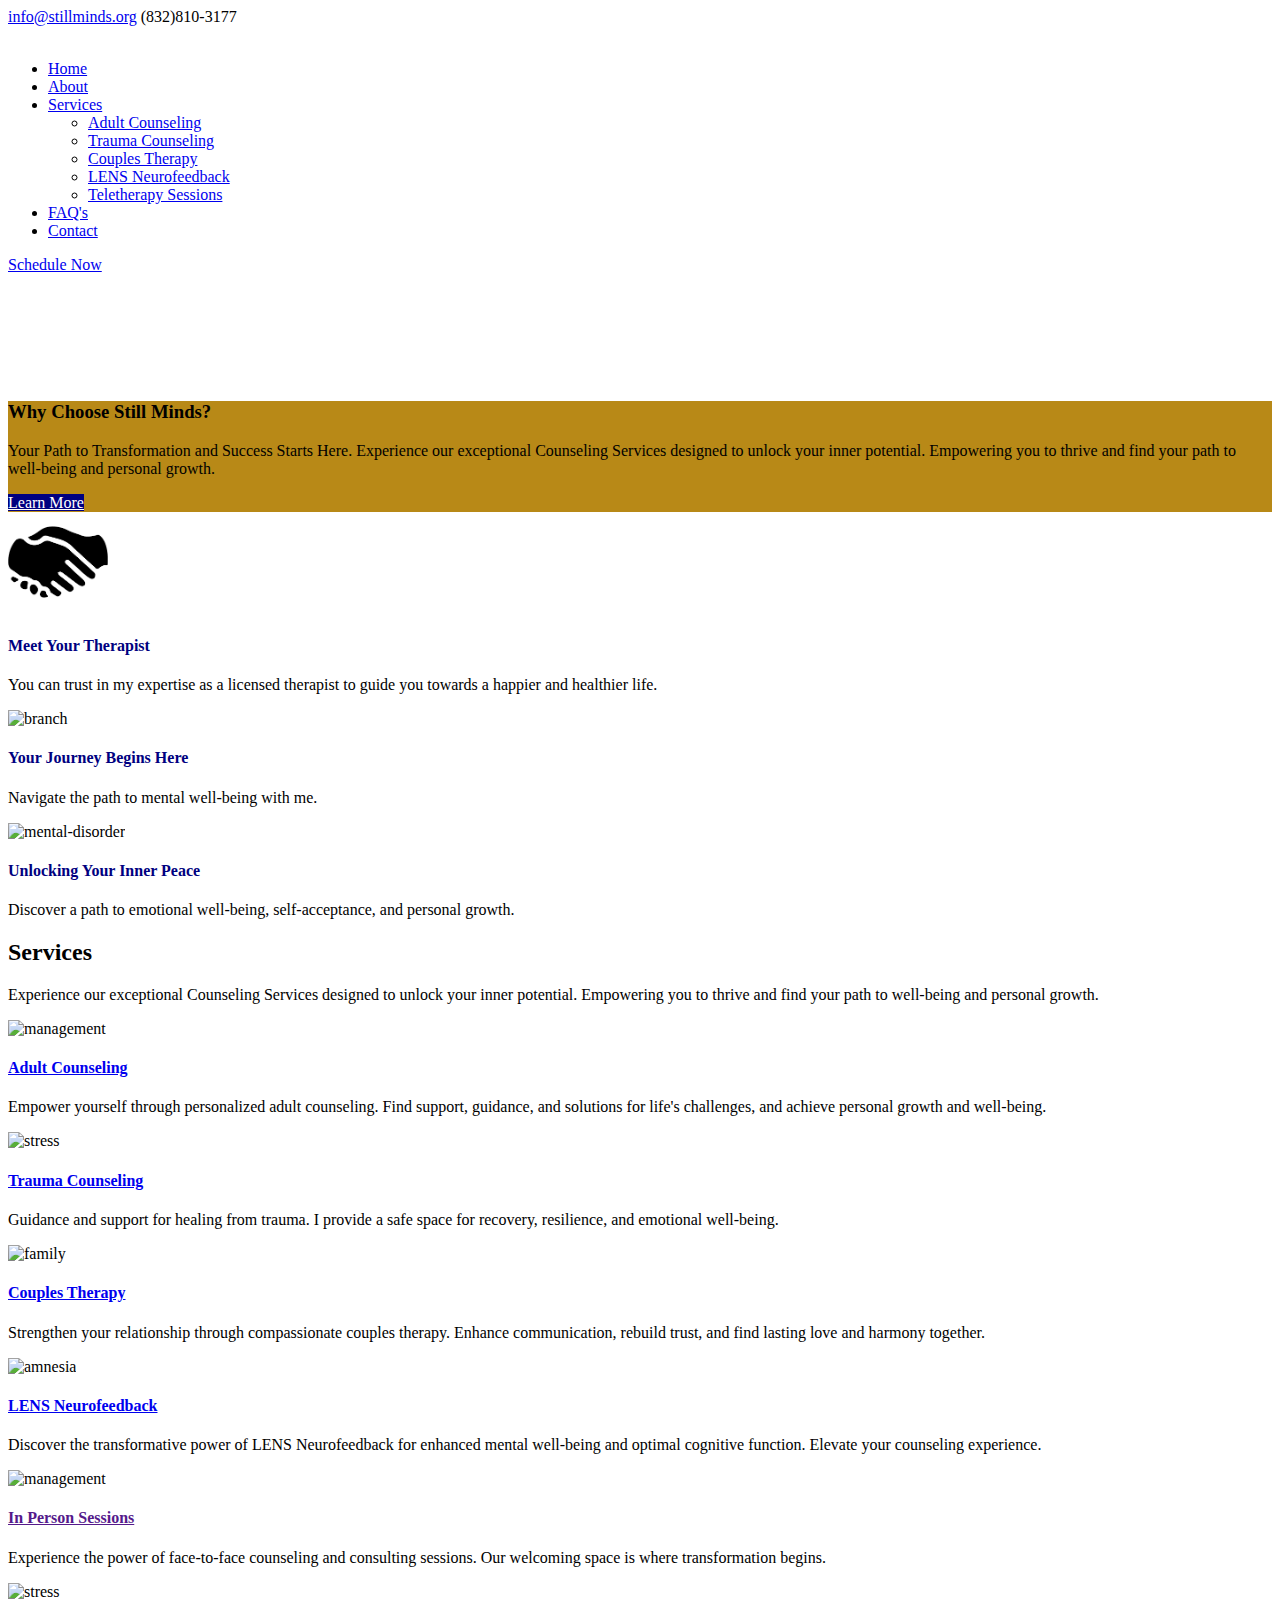
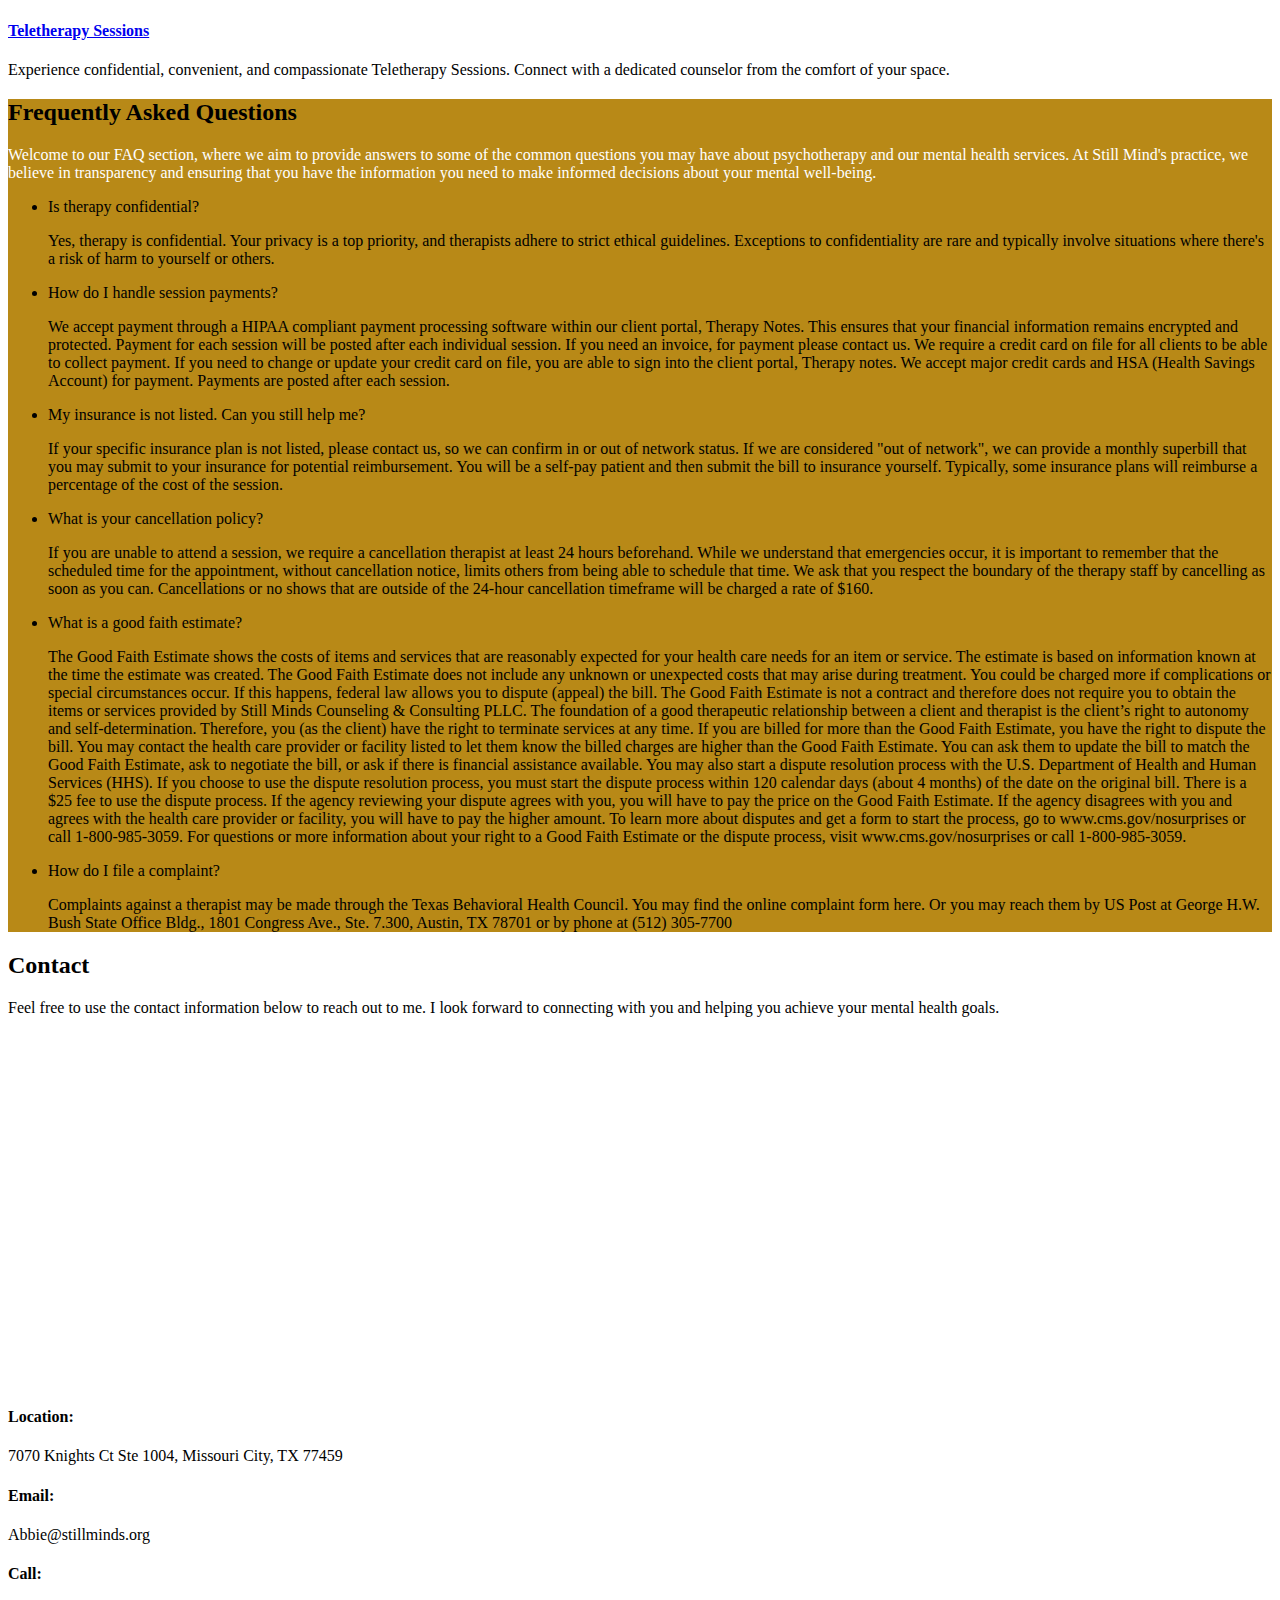
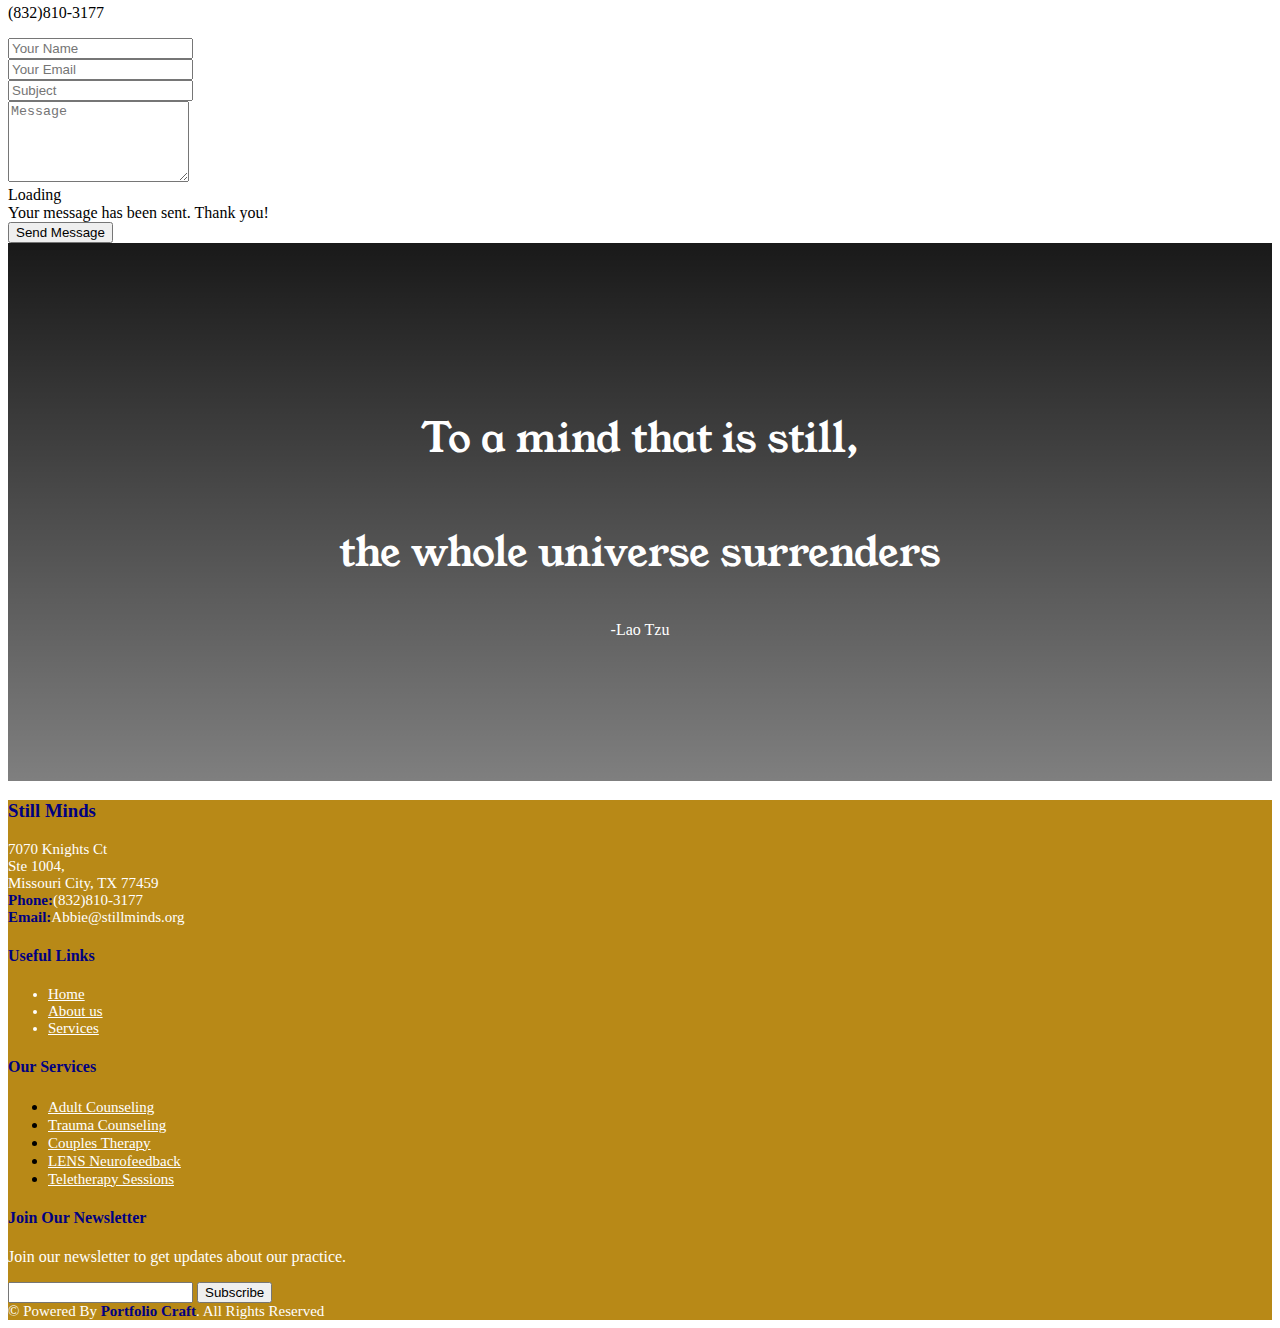
==== index.html @ 4d98bb1d "Add files via upload" ====
<!DOCTYPE html>
<html lang="en">

<head>
  <meta charset="utf-8">
  <meta content="width=device-width, initial-scale=1.0" name="viewport">

  <title>Still Minds</title>
  <meta content="" name="description">
  <meta content="" name="keywords">

  <!-- Favicons -->
  <link href="images/555.png" rel="icon">
  <link href="images/555.png" rel="apple-touch-icon">

  <!-- Google Fonts -->
  <link href="https://fonts.googleapis.com/css?family=Open+Sans:300,300i,400,400i,600,600i,700,700i|Raleway:300,300i,400,400i,500,500i,600,600i,700,700i|Poppins:300,300i,400,400i,500,500i,600,600i,700,700i" rel="stylesheet">

  <!-- Vendor CSS Files -->
  <link href="assets/vendor/animate.css/animate.min.css" rel="stylesheet">
  <link href="assets/vendor/bootstrap/css/bootstrap.min.css" rel="stylesheet">
  <link href="assets/vendor/bootstrap-icons/bootstrap-icons.css" rel="stylesheet">
  <link href="assets/vendor/boxicons/css/boxicons.min.css" rel="stylesheet">
  <link href="assets/vendor/fontawesome-free/css/all.min.css" rel="stylesheet">
  <link href="assets/vendor/glightbox/css/glightbox.min.css" rel="stylesheet">
  <link href="assets/vendor/remixicon/remixicon.css" rel="stylesheet">
  <link href="assets/vendor/swiper/swiper-bundle.min.css" rel="stylesheet">

  <!-- Template Main CSS File -->
  <link href="assets/css/style.css" rel="stylesheet">

</head>

<body>

  <!-- ======= Top Bar ======= -->
  <div id="topbar" class="d-flex align-items-center fixed-top">
    <div class="container d-flex justify-content-between">
      <div class="contact-info d-flex align-items-center">
        <i class="bi bi-envelope"></i> <a href="mailto:contact@example.com">info@stillminds.org</a>
        <i class="bi bi-phone"></i> (832)810-3177
      </div>
      <div class="d-none d-lg-flex social-links align-items-center">
        <a href="https://www.tiktok.com/@still_minds?_t=8giZBgq1Z14&_r=1" class="twitter"><i class="bi bi-tiktok"></i></a>
        <a href="https://web.facebook.com/profile.php?id=61552279364521" class="facebook"><i class="bi bi-facebook"></i></a>
        <a href="https://www.instagram.com/still_minds" class="instagram"><i class="bi bi-instagram"></i></a>
      </div>
    </div>
  </div>

  <!-- ======= Header ======= -->
  <header id="header" class="fixed-top">
    <div class="container d-flex align-items-center">

      <!-- Uncomment below if you prefer to use an image logo -->
       <a href="index.html" class="logo me-auto"><img src="images/pnk0.png" alt="" class="img-fluid" ></a>

      <nav id="navbar" class="navbar order-last order-lg-0">
        <ul>
          <li><a class="nav-link scrollto active" href="#hero">Home</a></li>
          <li><a class="nav-link scrollto" href="about.html">About</a></li>
          <li class="dropdown"><a href="#"><span>Services</span> <i class="bi bi-chevron-down"></i></a>
            <ul>
              
              <li><a href="adult.html">Adult Counseling</a></li>
              <li><a href="trauma.html">Trauma Counseling</a></li>
              <li><a href="couples.html">Couples Therapy</a></li>
              <li><a href="lens.html">LENS Neurofeedback</a></li>
              <li><a href="tele.html">Teletherapy Sessions</a></li>
            </ul>
          </li>
          <li><a class="nav-link scrollto" href="#faq">FAQ's</a></li>
          <li><a class="nav-link scrollto" href="#contact">Contact</a></li>

        </ul>
        <i class="bi bi-list mobile-nav-toggle"></i>
      </nav><!-- .navbar -->

      <a href="https://www.therapyportal.com/p/stillminds/" class="appointment-btn scrollto">Schedule Now</a>

    </div>
  </header><!-- End Header -->

  <!-- ======= Hero Section ======= -->
  <section id="hero" class="d-flex align-items-center">
    <div class="container">
      <h1 style="color: white; text-align: center">Transformation is Our Passion</h1>
      <h2 style="color: white; text-align: center;">Your New Journey Begins With a Single Step.</h2>
    </div>
  </section><!-- End Hero -->

  <main id="main">

    <!-- ======= Why Us Section ======= -->
    <section id="why-us" class="why-us">
      <div class="container">

        <div class="row">
          <div class="col-lg-4 d-flex align-items-stretch" >
            <div class="content" style="background-color: #B88917;">
              <h3>Why Choose Still Minds?</h3>
              <p>
              Your Path to Transformation and Success Starts Here. Experience our exceptional Counseling Services designed to unlock your inner potential. Empowering you to thrive and find your path to well-being and personal growth.
              </p>
              <div class="text-center">
                <a href="about.html" class="more-btn" style="background-color:  #000080; color: white;">Learn More <i class="bx bx-chevron-right"></i></a>
              </div>
            </div>
          </div>
          <div class="col-lg-8 d-flex align-items-stretch">
            <div class="icon-boxes d-flex flex-column justify-content-center">
              <div class="row">
                <div class="col-xl-4 d-flex align-items-stretch">
                  <div class="icon-box mt-4 mt-xl-0">
                    <img decoding="async" src="[data-uri]" style="width: 100px;" />
                    <h4 style="color:  #000080;">Meet Your Therapist</h4>
                    <p style="color: black;">You can trust in my expertise as a licensed therapist to guide you towards a happier and healthier life.</p>
                  </div>
                </div>
                <div class="col-xl-4 d-flex align-items-stretch">
                  <div class="icon-box mt-4 mt-xl-0">
                  <img decoding="async" src="https://cdn-icons-png.flaticon.com/512/2113/2113105.png" title="branch" alt="branch" loading="lazy" style="width: 100px;" />
                    <h4 style="color:  #000080;">Your Journey Begins Here</h4>
                    <p style="color:  black;">Navigate the path to mental well-being with me.</p>
                  </div>
                </div>
                <div class="col-xl-4 d-flex align-items-stretch">
                  <div class="icon-box mt-4 mt-xl-0">
                  <img decoding="async" src="https://static.vecteezy.com/system/resources/previews/007/749/069/original/unlocking-the-mind-icon-key-and-keyhole-inside-head-icon-illustration-to-represent-knowledge-free-vector.jpg" style="width: 100px;" title="mental-disorder" alt="mental-disorder" loading="lazy" />
                    <h4 style="color:  #000080;">Unlocking Your Inner Peace</h4>
                    <p style="color: black;">Discover a path to emotional well-being, self-acceptance, and personal growth.</p>
                  </div>
                </div>
              </div>
            </div><!-- End .content-->
          </div>
        </div>

      </div>
    </section><!-- End Why Us Section -->


    <!-- ======= Services Section ======= -->
    <section id="services" class="services">
      <div class="container">

        <div class="section-title">
          <h2>Services</h2>
          <p>Experience our exceptional Counseling Services designed to unlock your inner potential. Empowering you to thrive and find your path to well-being and personal growth.</p>
        </div>

        <div class="row">
          <div class="col-lg-4 col-md-6 d-flex align-items-stretch">
            <div class="icon-box">
              <div class="icon">
              <img decoding="async" src="images/tree.png" title="management" alt="management" loading="lazy" style="width: 100px;" />                                   
              </div>
              <h4><a href="adult.html">Adult Counseling</a></h4>
              <p>Empower yourself through personalized adult counseling. Find support, guidance, and solutions for life's challenges, and achieve personal growth and well-being.</p>
            </div>
          </div>

          <div class="col-lg-4 col-md-6 d-flex align-items-stretch mt-4 mt-md-0">
            <div class="icon-box">
              <div class="icon">
              <img decoding="async" src="images/six.png" title="stress" alt="stress" loading="lazy" style="width: 150px;"/> </div>

              <h4><a href="trauma.html">Trauma Counseling</a></h4>
              <p>Guidance and support for healing from trauma. I provide a safe space for recovery, resilience, and emotional well-being.</p>
            </div>
          </div>

          <div class="col-lg-4 col-md-6 d-flex align-items-stretch mt-4 mt-lg-0">
            <div class="icon-box">
              <div class="icon">
              <img decoding="async" src="images/trex.png" style="width: 100px;" title="family" alt="family" loading="lazy" /> </div>
              <h4><a href="couples.html">Couples Therapy</a></h4>
              <p>Strengthen your relationship through compassionate couples therapy. Enhance communication, rebuild trust, and find lasting love and harmony together.</p>
            </div>
          </div>

          <div class="col-lg-4 col-md-6 d-flex align-items-stretch mt-4">
            <div class="icon-box">
              <div class="icon">
              <img decoding="async" src="images/4o4.png" style="width: 100px;" title="amnesia" alt="amnesia" loading="lazy" />                                                    </div>
              <h4><a href="lens.html">LENS Neurofeedback</a></h4>
              <p>Discover the transformative power of LENS Neurofeedback for enhanced mental well-being and optimal cognitive function. Elevate your counseling experience.</p>
            </div>
          </div>

          <div class="col-lg-4 col-md-6 d-flex align-items-stretch mt-4">
            <div class="icon-box">
              <div class="icon">
              <img decoding="async" src="images/opo.png" style="width: 100px;"title="management" alt="management" loading="lazy" />                                                    </div>
              <h4><a href="">In Person Sessions</a></h4>
              <p>Experience the power of face-to-face counseling and consulting sessions. Our welcoming space is where transformation begins.</p>
            </div>
          </div>

          <div class="col-lg-4 col-md-6 d-flex align-items-stretch mt-4">
            <div class="icon-box">
              <div class="icon">
              <img decoding="async" src="https://static.wixstatic.com/media/3cb8ba_6afee46a5b844efca0b78aef2c49dfcd~mv2.png/v1/fill/w_420,h_322,al_c,q_85,usm_0.66_1.00_0.01,enc_auto/NewPath_Telehealth_Icon_white.png" title="stress" alt="stress" loading="lazy" style="width: 100px;"/> </div>
              <h4><a href="tele.html">Teletherapy Sessions</a></h4>
              <p>Experience confidential, convenient, and compassionate Teletherapy Sessions. Connect with a dedicated counselor from the comfort of your space.</p>
            </div>
          </div>

        </div>

      </div>
    </section><!-- End Services Section -->

   


    <!-- ======= Frequently Asked Questions Section ======= -->
    <section id="faq" class="faq section-bg" style="background-color: #B88917;">
      <div class="container">

        <div class="section-title">
          <h2>Frequently Asked Questions</h2>
          <p style="color: white;">Welcome to our FAQ section, where we aim to provide answers to some of the common questions you may have about psychotherapy and our mental health services. At Still Mind's practice, we believe in transparency and ensuring that you have the information you need to make informed decisions about your mental well-being.</p>
        </div>

        <div class="faq-list">
          <ul>
            <li data-aos="fade-up">
              <i class="bx bx-help-circle icon-help"></i> <a data-bs-toggle="collapse" class="collapse" data-bs-target="#faq-list-1">Is therapy confidential? <i class="bx bx-chevron-down icon-show"></i><i class="bx bx-chevron-up icon-close"></i></a>
              <div id="faq-list-1" class="collapse show" data-bs-parent=".faq-list">
                <p>
                Yes, therapy is confidential. Your privacy is a top priority, and therapists adhere to strict ethical guidelines. Exceptions to confidentiality are rare and typically involve situations where there's a risk of harm to yourself or others.                </p>
              </div>
            </li>

            <li data-aos="fade-up" data-aos-delay="100">
              <i class="bx bx-help-circle icon-help"></i> <a data-bs-toggle="collapse" data-bs-target="#faq-list-2" class="collapsed">How do I handle session payments? <i class="bx bx-chevron-down icon-show"></i><i class="bx bx-chevron-up icon-close"></i></a>
              <div id="faq-list-2" class="collapse" data-bs-parent=".faq-list">
                <p>
                We accept payment through a HIPAA compliant payment processing software within our client portal, Therapy Notes. This ensures that your financial information remains encrypted and protected. Payment for each session will be posted after each individual session. If you need an invoice, for payment please contact us. We require a credit card on file for all clients to be able to collect payment. If you need to change or update your credit card on file, you are able to sign into the client portal, Therapy notes. We accept major credit cards and HSA (Health Savings Account) for payment. Payments are posted after each session.                </p>
              </div>
            </li>

            <li data-aos="fade-up" data-aos-delay="200">
              <i class="bx bx-help-circle icon-help"></i> <a data-bs-toggle="collapse" data-bs-target="#faq-list-3" class="collapsed">My insurance is not listed. Can you still help me?<i class="bx bx-chevron-down icon-show"></i><i class="bx bx-chevron-up icon-close"></i></a>
              <div id="faq-list-3" class="collapse" data-bs-parent=".faq-list">
                <p>
                If your specific insurance plan is not listed, please contact us, so we can confirm in or out of network status. If we are considered "out of network", we can provide a monthly superbill that you may submit to your insurance for potential reimbursement. You will be a self-pay patient and then submit the bill to insurance yourself. Typically, some insurance plans will reimburse a percentage of the cost of the session.                </p>
              </div>
            </li>

            <li data-aos="fade-up" data-aos-delay="300">
              <i class="bx bx-help-circle icon-help"></i> <a data-bs-toggle="collapse" data-bs-target="#faq-list-4" class="collapsed">What is your cancellation policy? <i class="bx bx-chevron-down icon-show"></i><i class="bx bx-chevron-up icon-close"></i></a>
              <div id="faq-list-4" class="collapse" data-bs-parent=".faq-list">
                <p>
                If you are unable to attend a session, we require a cancellation therapist at least 24 hours beforehand. While we understand that emergencies occur, it is important to remember that the scheduled time for the appointment, without cancellation notice, limits others from being able to schedule that time. We ask that you respect the boundary of the therapy staff by cancelling as soon as you can. Cancellations or no shows that are outside of the 24-hour cancellation timeframe will be charged a rate of $160.                </p>
              </div>
            </li>

            <li data-aos="fade-up" data-aos-delay="400">
              <i class="bx bx-help-circle icon-help"></i> <a data-bs-toggle="collapse" data-bs-target="#faq-list-5" class="collapsed">What is a good faith estimate? <i class="bx bx-chevron-down icon-show"></i><i class="bx bx-chevron-up icon-close"></i></a>
              <div id="faq-list-5" class="collapse" data-bs-parent=".faq-list">
                <p>
The Good Faith Estimate shows the costs of items and services that are reasonably expected for your health care needs for an item or service. The estimate is based on information known at the time the estimate was created. The Good Faith Estimate does not include any unknown or unexpected costs that may arise during treatment. You could be charged more if complications or special circumstances occur. If this happens, federal law allows you to dispute (appeal) the bill. The Good Faith Estimate is not a contract and therefore does not require you to obtain the items or services provided by Still Minds Counseling & Consulting PLLC. The foundation of a good therapeutic relationship between a client and therapist is the client’s right to autonomy and self-determination. Therefore, you (as the client) have the right to terminate services at any time. If you are billed for more than the Good Faith Estimate, you have the right to dispute the bill. You may contact the health care provider or facility listed to let them know the billed charges are higher than the Good Faith Estimate. You can ask them to update the bill to match the Good Faith Estimate, ask to negotiate the bill, or ask if there is financial assistance available. You may also start a dispute resolution process with the U.S. Department of Health and Human Services (HHS). If you choose to use the dispute resolution process, you must start the dispute process within 120 calendar days (about 4 months) of the date on the original bill. There is a $25 fee to use the dispute process. If the agency reviewing your dispute agrees with you, you will have to pay the price on the Good Faith Estimate. If the agency disagrees with you and agrees with the health care provider or facility, you will have to pay the higher amount. To learn more about disputes and get a form to start the process, go to www.cms.gov/nosurprises or call 1-800-985-3059. For questions or more information about your right to a Good Faith Estimate or the dispute process, visit www.cms.gov/nosurprises or call 1-800-985-3059.                </p>
              </div>
            </li>

            <li data-aos="fade-up" data-aos-delay="500">
              <i class="bx bx-help-circle icon-help"></i> <a data-bs-toggle="collapse" data-bs-target="#faq-list-5" class="collapsed">How do I file a complaint?<i class="bx bx-chevron-down icon-show"></i><i class="bx bx-chevron-up icon-close"></i></a>
              <div id="faq-list-5" class="collapse" data-bs-parent=".faq-list">
                <p>
                Complaints against a therapist may be made through the Texas Behavioral Health Council. You may find the online complaint form here. Or you may reach them by US Post at George H.W. Bush State Office Bldg., 1801 Congress Ave., Ste. 7.300, Austin, TX 78701 or by phone at (512) 305-7700              </div>
            </li>

          </ul>
        </div>

      </div>
    </section><!-- End Frequently Asked Questions Section -->



    <!-- ======= Contact Section ======= -->
    <section id="contact" class="contact">
      <div class="container">

        <div class="section-title">
          <h2>Contact</h2>
          <p>Feel free to use the contact information below to reach out to me. I look forward to connecting with you and helping you achieve your mental health goals.</p>
        </div>
      </div>

      <div>
        <iframe style="border:0; width: 100%; height: 350px;" src="https://www.google.com/maps/embed?pb=!1m18!1m12!1m3!1d5072.2136083913865!2d-95.55551982333493!3d29.5478592419259!2m3!1f0!2f0!3f0!3m2!1i1024!2i768!4f13.1!3m3!1m2!1s0x8640ef6511e9b1e9%3A0xeea127bd7d256930!2s7070%20Knights%20Ct%2C%20Missouri%20City%2C%20TX%2077459%2C%20USA!5e1!3m2!1sen!2ske!4v1696752037415!5m2!1sen!2ske" frameborder="0" allowfullscreen></iframe>
      </div>

      <div class="container">
        <div class="row mt-5">

          <div class="col-lg-4">
            <div class="info">
              <div class="address">
                <i class="bi bi-geo-alt"></i>
                <h4>Location:</h4>
                <p>7070 Knights Ct Ste 1004, Missouri City, TX 77459</p>
              </div>

              <div class="email">
                <i class="bi bi-envelope"></i>
                <h4>Email:</h4>
                <p>Abbie@stillminds.org</p>
              </div>

              <div class="phone">
                <i class="bi bi-phone"></i>
                <h4>Call:</h4>
                <p>(832)810-3177</p>
              </div>

            </div>

          </div>

          <div class="col-lg-8 mt-5 mt-lg-0">

          <form method="post" role="form" class="php-email-form" onsubmit="return sendEmail();">
  <div class="row">
    <div class="col-md-6 form-group">
      <input type="text" name="name" class="form-control" id="name" placeholder="Your Name" required>
    </div>
    <div class="col-md-6 form-group mt-3 mt-md-0">
      <input type="email" class="form-control" name="email" id="email" placeholder="Your Email" required>
    </div>
  </div>
  <div class="form-group mt-3">
    <input type="text" class="form-control" name="subject" id="subject" placeholder="Subject" required>
  </div>
  <div class="form-group mt-3">
    <textarea class="form-control" name="message" rows="5" placeholder="Message" required></textarea>
  </div>
  <div class="my-3">
    <div class="loading">Loading</div>
    <div class="error-message"></div>
    <div class="sent-message">Your message has been sent. Thank you!</div>
  </div>
  <div class="text-center"><button type="submit">Send Message</button></div>
</form>


          </div>

        </div>

      </div>
    </section><!-- End Contact Section -->
    <div class="resume-img">
        <p class="resume-para" style="font-size: 40px; font-family: 'Young Serif', serif;">To a mind that is still, <br><br>
        <span class="resume-heading">the whole universe surrenders</span></p>
        <p class="resume-para">-Lao Tzu <br>

</div>
<style>
  @import url('https://fonts.googleapis.com/css2?family=Young+Serif&display=swap');
</style>
    <style>
        .download-btn{
    color: white;
    border-radius: 2px;
    border: 1px solid white;
    padding: 20px 50px;
    display: inline-table; 
}
.download-btn:hover{
    background-color: white;
    color: black;
}
.resume-img{
    background: linear-gradient(rgba(0,0,0,0.9),rgba(0,0,0,0.5)), url("images/t3.png") no-repeat center;
    
    background-size: cover;
    color: white;
    min-height: 40%;
    width: 100%;
    position: relative;
    text-align: center;
    animation:1s fadein forwards;
    padding: 10% 0;
}

    </style> </header>
    

  </main><!-- End #main -->

  <!-- ======= Footer ======= -->
  <footer id="footer" style="background-color: #B88917;">

    <div class="footer-top" style="background-color: #B88917;">
      <div class="container" style="background-color: #B88917;">
        <div class="row" style="background-color: #B88917;">

          <div class="col-lg-3 col-md-6 footer-contact">
            <h3 style="color: #000080;">Still Minds</h3>
            <p style="color: white; font-size: 15px;">
            7070 Knights Ct<br> Ste 1004, <br>Missouri City, TX 77459<br>
              <strong style="color: #000080;">Phone:</strong>(832)810-3177<br>
              <strong style="color: #000080;">Email:</strong>Abbie@stillminds.org<br>
            </p>
          </div>

          <div class="col-lg-2 col-md-6 footer-links">
            <h4 style="color: #000080;">Useful Links</h4>
            <ul style="color: white; font-size: 15px;">
              <li><i class="bx bx-chevron-right" style="color: #000080;"></i> <a href="index.html" style="color: white; font-size: 15px;">Home</a></li>
              <li><i class="bx bx-chevron-right" style="color: #000080;"></i> <a href="about.html" style="color: white; font-size: 15px;">About us</a></li>
              <li><i class="bx bx-chevron-right" style="color: #000080;"></i> <a href="#" style="color: white; font-size: 15px;">Services</a></li>
            </ul>
          </div>

          <div class="col-lg-3 col-md-6 footer-links">
            <h4 style="color: #000080;">Our Services</h4>
            <ul>
              <li><i class="bx bx-chevron-right" style="color: #000080;"></i> <a href="adult.html" style="color: white; font-size: 15px;">Adult Counseling</a></li>
              <li><i class="bx bx-chevron-right" style="color: #000080;"></i> <a href="trauma.html" style="color: white; font-size: 15px;">Trauma Counseling</a></li>
              <li><i class="bx bx-chevron-right" style="color: #000080;"></i> <a href="couples.html" style="color: white; font-size: 15px;">Couples Therapy</a></li>
              <li><i class="bx bx-chevron-right" style="color: #000080;"></i> <a href="lens.html" style="color: white; font-size: 15px;">LENS Neurofeedback</a></li>
              <li><i class="bx bx-chevron-right" style="color: #000080;"></i> <a href="tele.html" style="color: white; font-size: 15px;">Teletherapy Sessions</a></li>
            </ul>
          </div>

          <div class="col-lg-4 col-md-6 footer-newsletter">
    <h4 style="color: #000080;">Join Our Newsletter</h4>
    <p style="color: white;">Join our newsletter to get updates about our practice.</p>
    <form action="" method="post" onsubmit="return subscribe()">
        <input type="email" name="email" id="email">
        <input type="submit" value="Subscribe">
    </form>
</div>

<!-- Add a hidden alert element with Bootstrap classes -->
<div class="alert alert-success mt-3" id="subscribeAlert" style="display: none; color: #000080;">
    Thank you for subscribing! You've been added to our newsletter.
</div>

<script>
    function subscribe() {
        // Get the email input value
        var email = document.getElementById('email').value;

        // Show the hidden alert
        var alertElement = document.getElementById('subscribeAlert');
        alertElement.style.display = 'block';

        // Customize the alert style using Bootstrap classes
        alertElement.classList.add('alert-success');
        alertElement.classList.remove('alert-danger');

        // Set the alert message
        alertElement.innerHTML = 'Thank you for subscribing ' + email;

        // Prevent the form from actually submitting
        return false;
    }
</script>

        </div>
      </div>
    </div>

    <div class="container d-md-flex py-4">

      <div class="me-md-auto text-center text-md-start">
        <div class="copyright" style="color: white; font-size: 15px;">
          &copy; Powered By <strong><span style="color: #000080;">Portfolio Craft</span></strong>. All Rights Reserved
        </div>

      </div>
      <div class="social-links text-center text-md-right pt-3 pt-md-0">
        <a href="https://www.tiktok.com/@still_minds?_t=8giZBgq1Z14&_r=1" class="twitter"><i class="bx bxl-tiktok"></i></a>
        <a href="https://web.facebook.com/profile.php?id=61552279364521" class="facebook"><i class="bx bxl-facebook"></i></a>
        <a href="https://www.instagram.com/still_minds" class="instagram"><i class="bx bxl-instagram"></i></a>
      </div>
    </div>
  </footer><!-- End Footer -->

  <div id="preloader"></div>
  <a href="#" class="back-to-top d-flex align-items-center justify-content-center"><i class="bi bi-arrow-up-short"></i></a>
<script>
 function sendEmail() {
  let fields = {
    name: document.querySelector("#name").value,
    email: document.querySelector("#email").value,
    subject: document.querySelector("#subject").value,
    message: document.querySelector("textarea[name='message']").value
  };

  let body =
    '<b>Name:</b> ' + fields.name + '<br>' +
    '<b>Email:</b> ' + fields.email + '<br>' +
    '<b>Subject:</b> ' + fields.subject + '<br>' +
    '<b>Message:</b> ' + fields.message + '<br>';

  Email.send({
    SecureToken: "3e3ceea2-2cb6-460e-bef9-8eda1298071a",
    To: "info@stillminds.org", // Replace with your actual email address
    From: "almeidadavid123@gmail.com",
    Subject: "Website Form Input",
    Body: body
  })
    .then((message) => {
      let successMessage = document.querySelector(".sent-message");
      successMessage.style.display = "block";
      successMessage.innerHTML = "Your message has been sent. Thank you!";
      
      // Clear form fields
      document.querySelector("#name").value = "";
      document.querySelector("#email").value = "";
      document.querySelector("#subject").value = "";
      document.querySelector("textarea[name='message']").value = "";
    })
    .catch((error) => {
      let errorMessage = document.querySelector(".error-message");
      errorMessage.style.display = "block";
      errorMessage.innerHTML = "Error sending email: " + error;
    });

  return false; // Prevent the form from actually submitting
}

  </script>
  <script src="https://smtpjs.com/v3/smtp.js"></script>

  <!-- Vendor JS Files -->
  <script src="assets/vendor/bootstrap/js/bootstrap.bundle.min.js"></script>
  <script src="assets/vendor/glightbox/js/glightbox.min.js"></script>
  <script src="assets/vendor/php-email-form/validate.js"></script>
  <script src="assets/vendor/purecounter/purecounter.js"></script>
  <script src="assets/vendor/swiper/swiper-bundle.min.js"></script>

  <!-- Template Main JS File -->
  <script src="assets/js/main.js"></script>

</body>

</html>
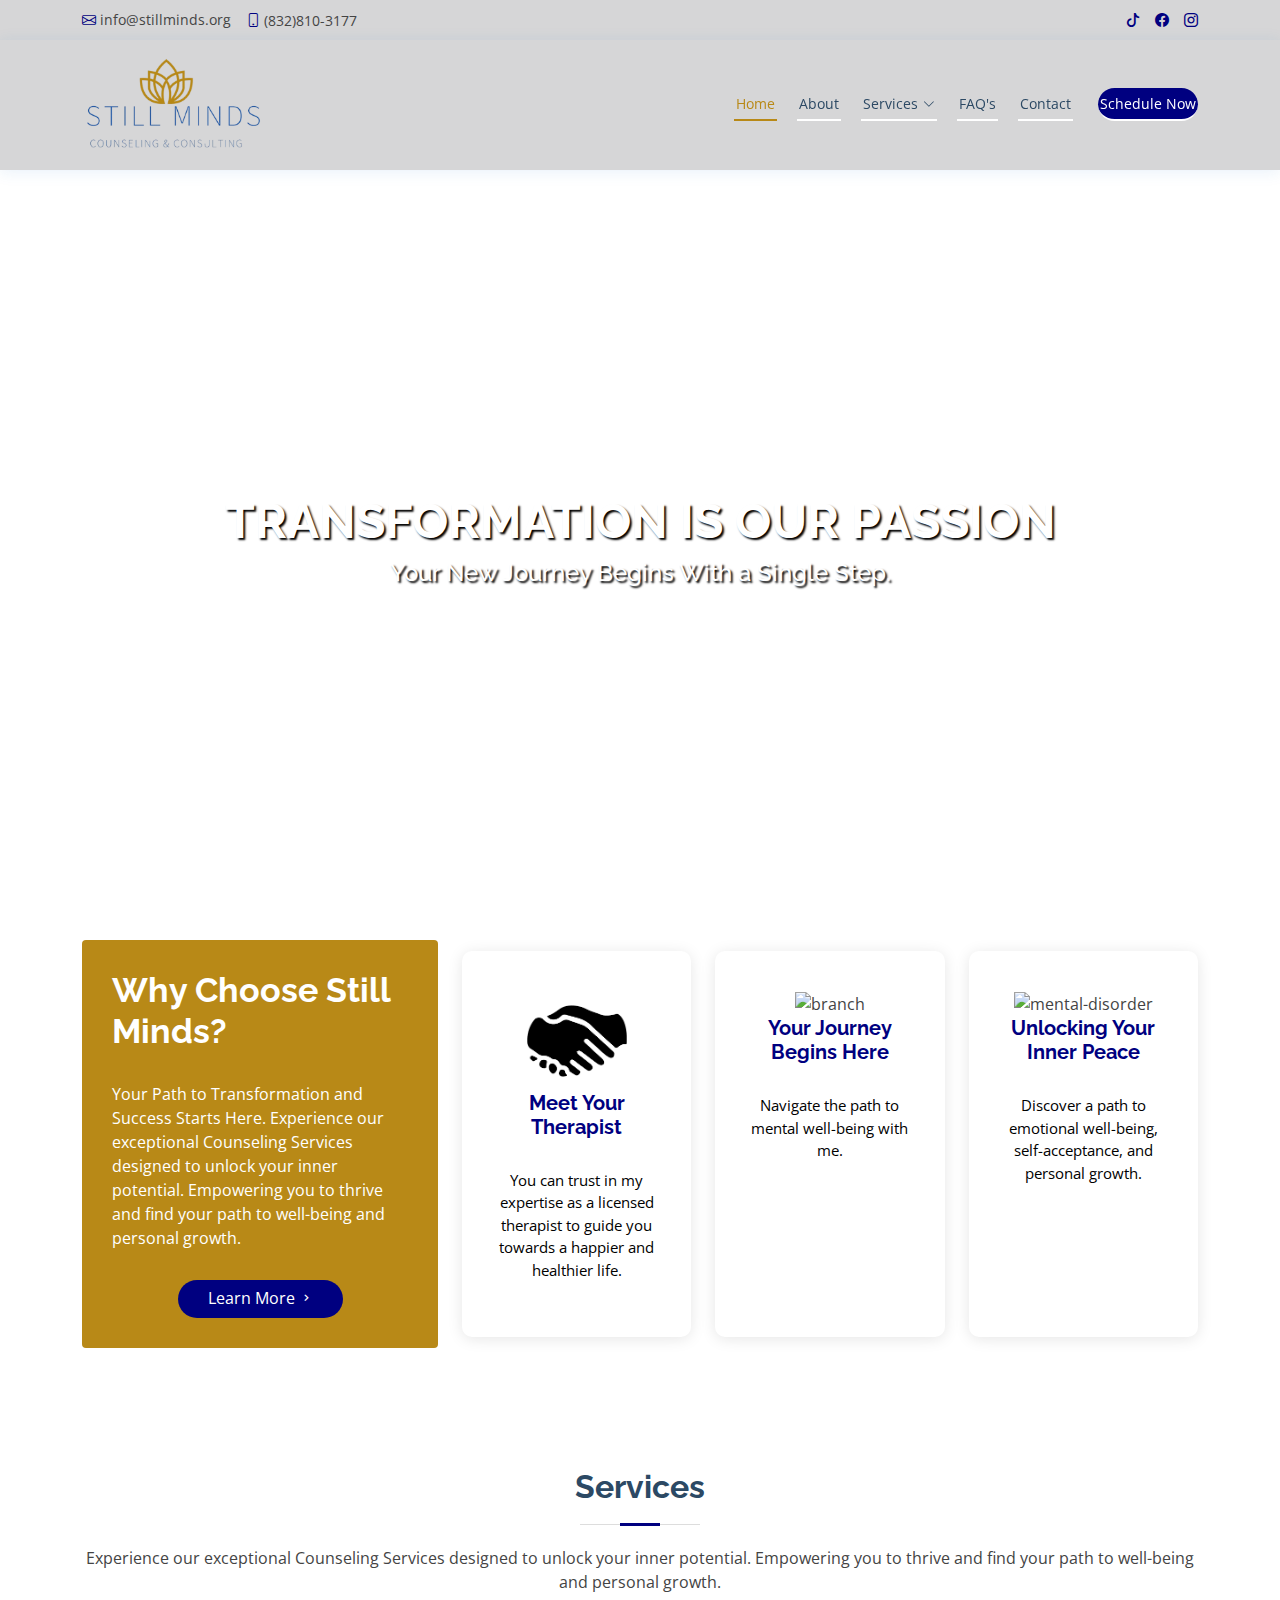
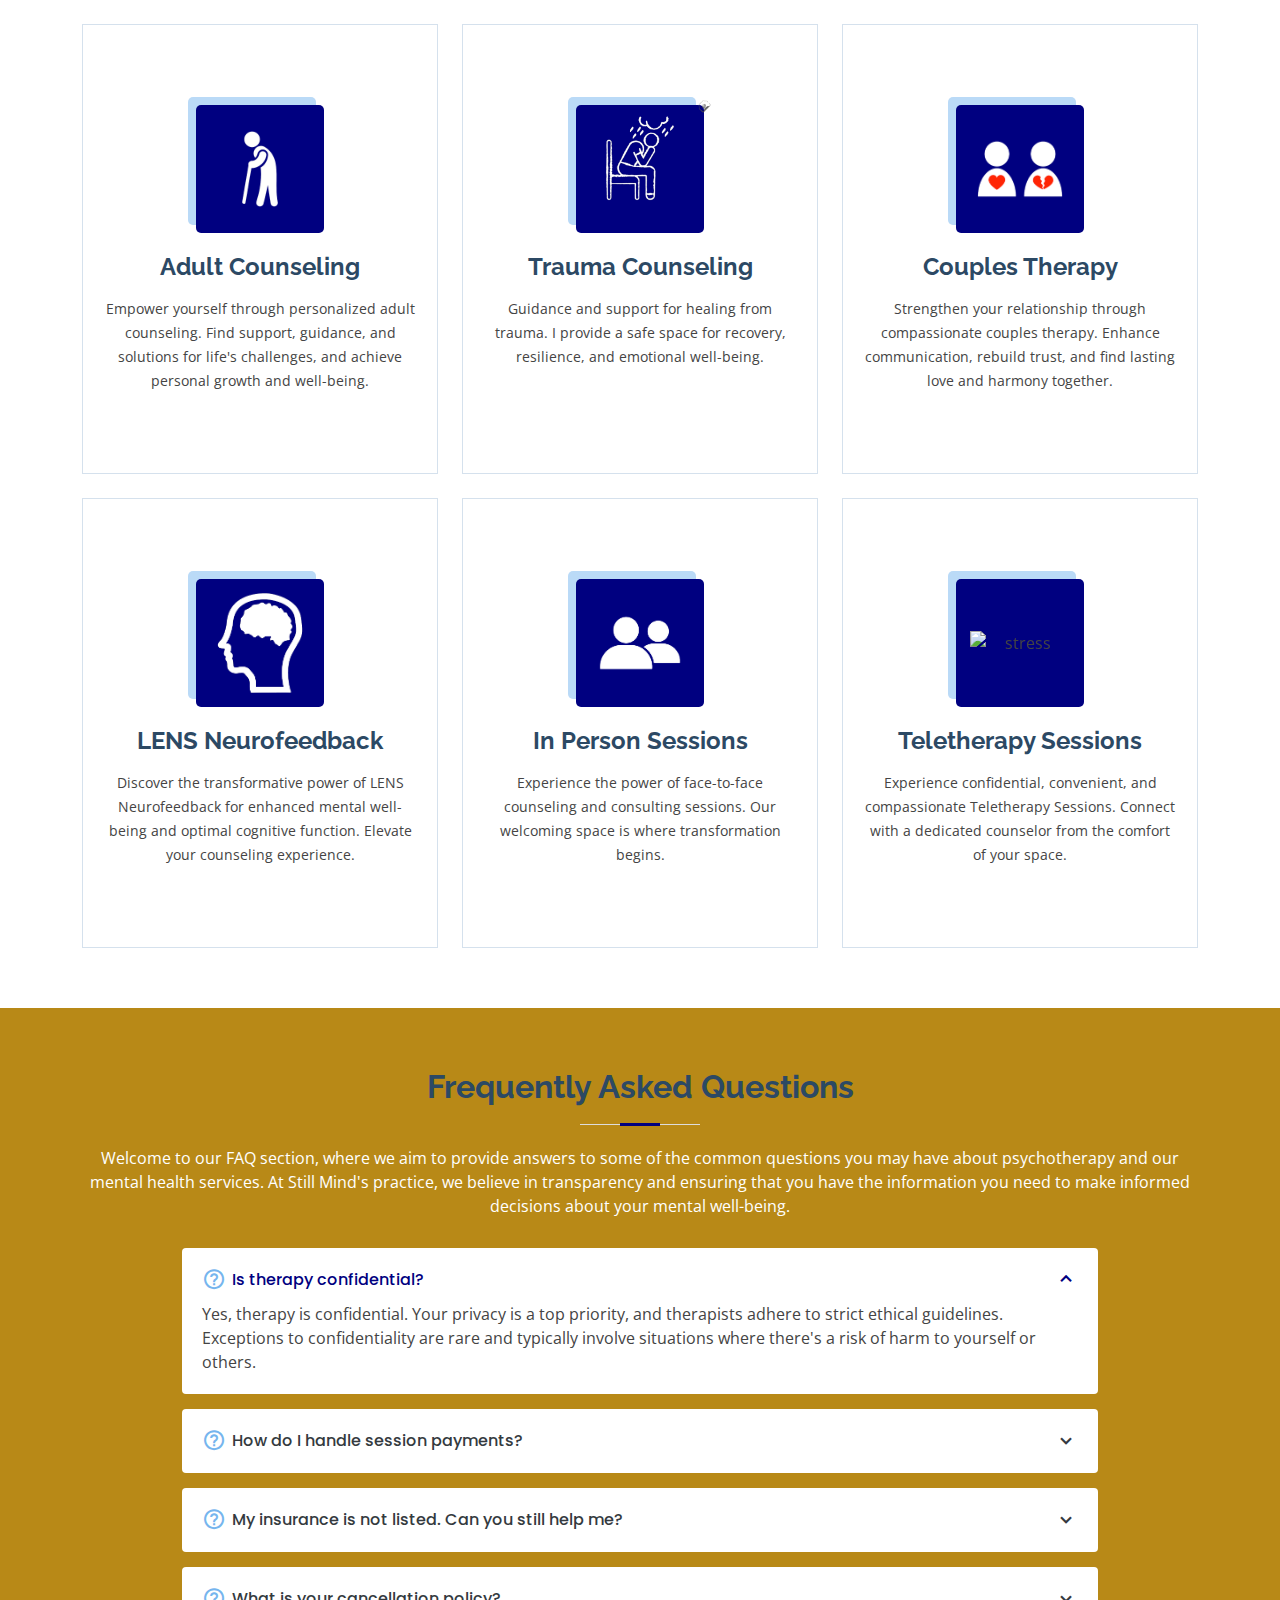
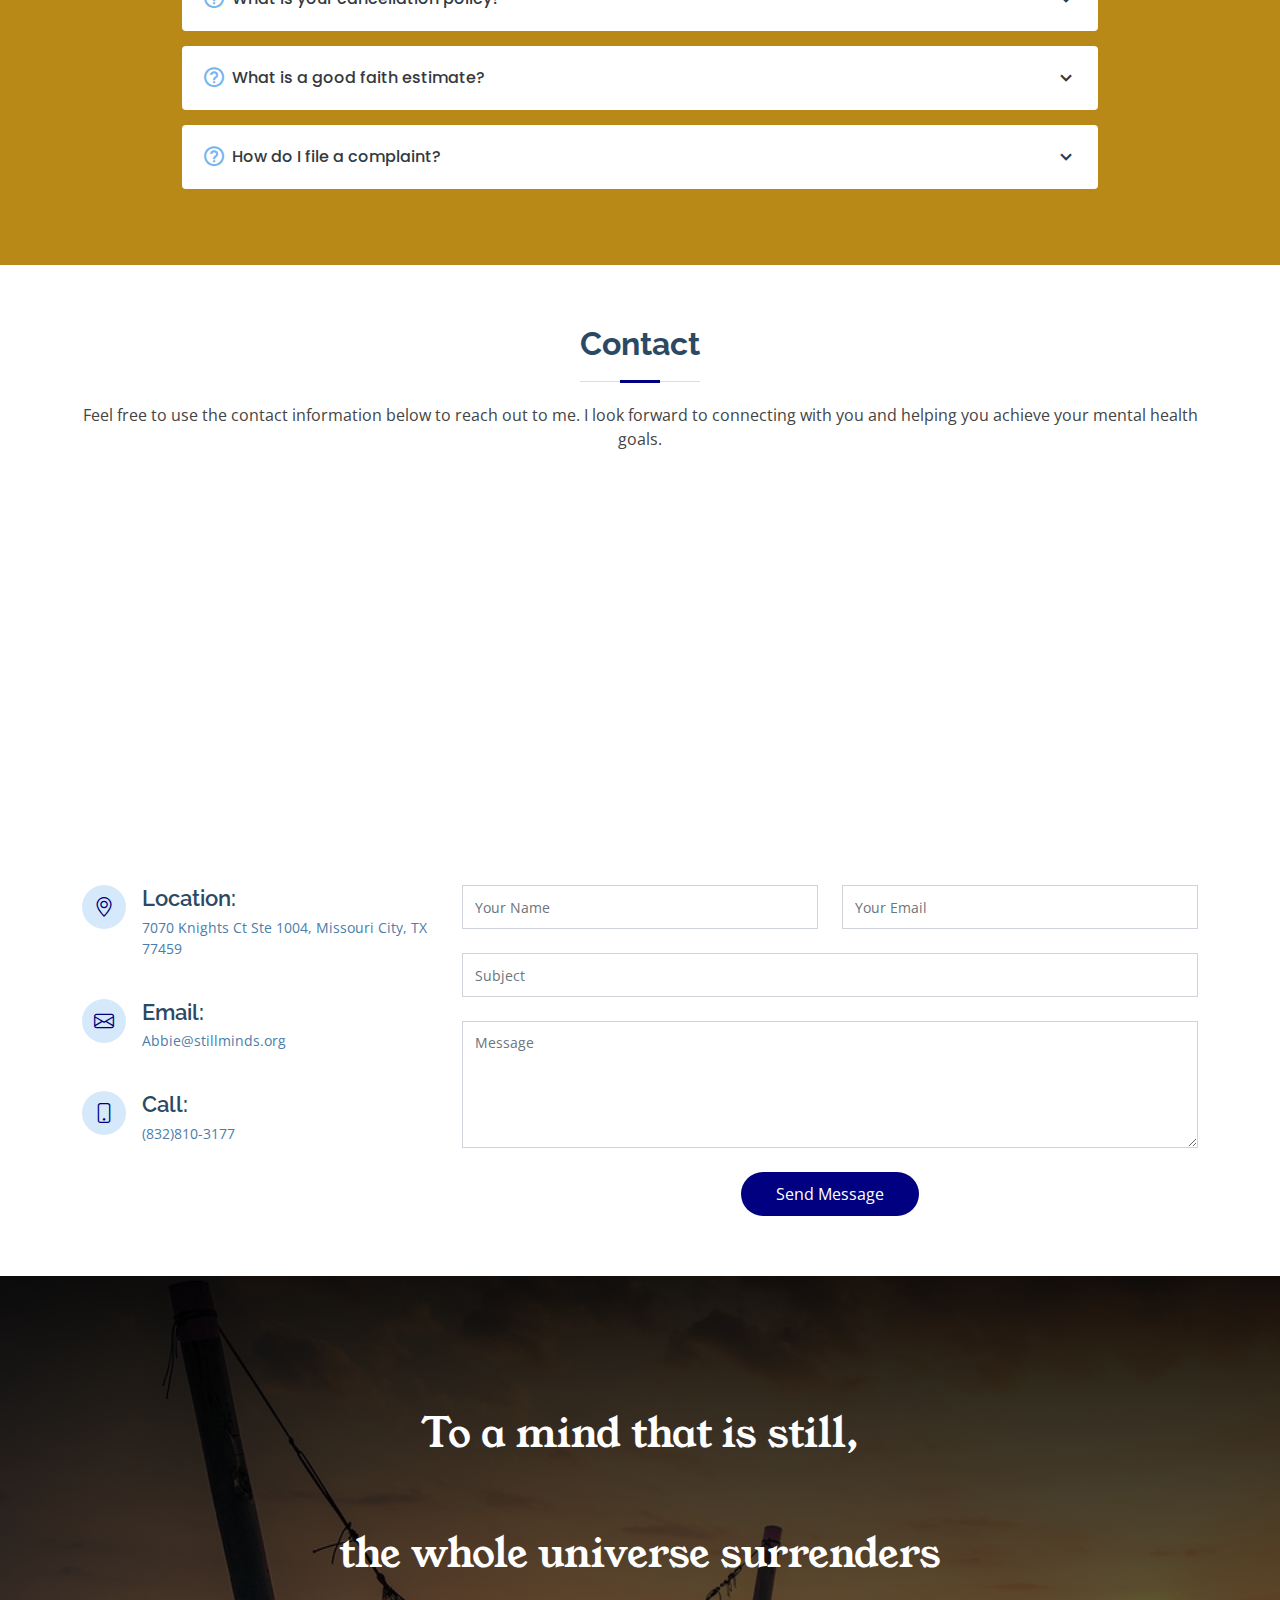
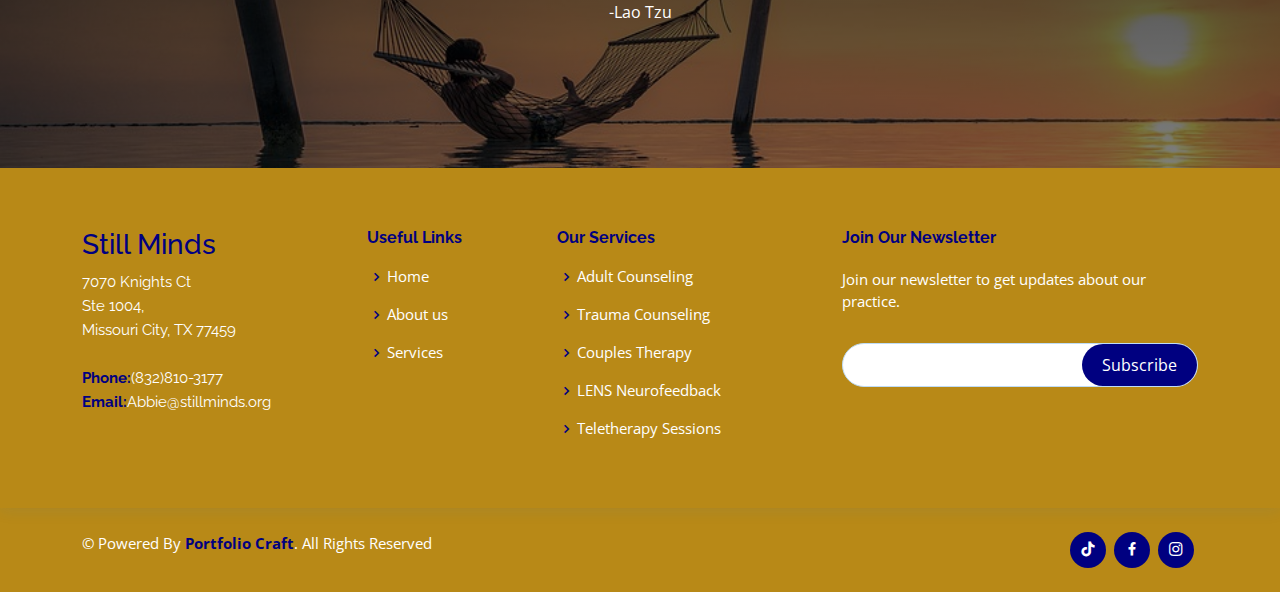
==== commit dd5ad57c: "Update index.html" ====
--- a/index.html
+++ b/index.html
@@ -71,12 +71,13 @@
           </li>
           <li><a class="nav-link scrollto" href="#faq">FAQ's</a></li>
           <li><a class="nav-link scrollto" href="#contact">Contact</a></li>
+          <a href="https://www.therapyportal.com/p/stillminds/" class="appointment-btn scrollto" style="color: white;">Schedule Now</a>
 
         </ul>
+
         <i class="bi bi-list mobile-nav-toggle"></i>
       </nav><!-- .navbar -->
 
-      <a href="https://www.therapyportal.com/p/stillminds/" class="appointment-btn scrollto">Schedule Now</a>
 
     </div>
   </header><!-- End Header -->
@@ -403,6 +404,7 @@
             <h3 style="color: #000080;">Still Minds</h3>
             <p style="color: white; font-size: 15px;">
             7070 Knights Ct<br> Ste 1004, <br>Missouri City, TX 77459<br>
+            <br>
               <strong style="color: #000080;">Phone:</strong>(832)810-3177<br>
               <strong style="color: #000080;">Email:</strong>Abbie@stillminds.org<br>
             </p>
@@ -542,4 +544,4 @@
 
 </body>
 
-</html>+</html>
